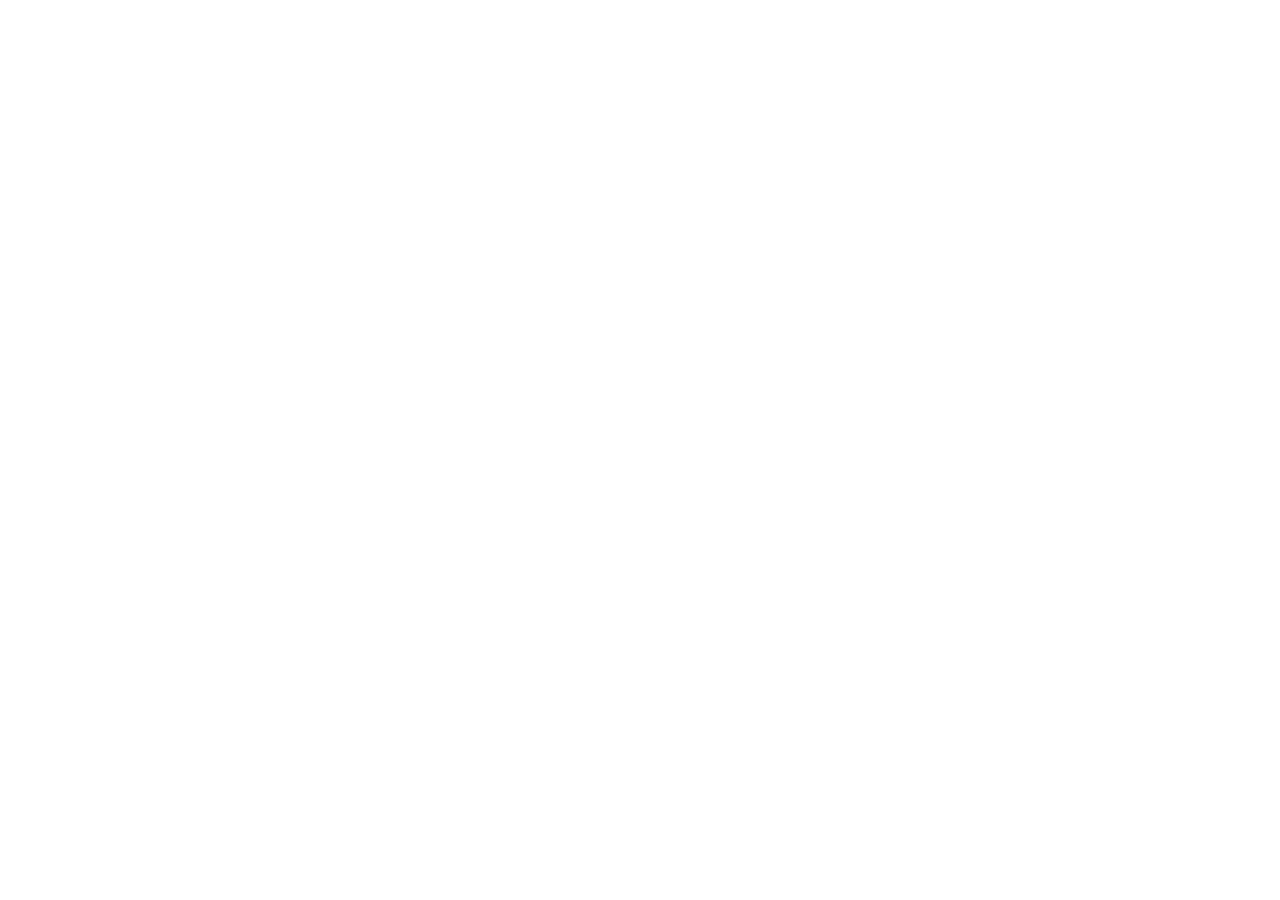
==== CSS/index.html @ 0d266697 "Added Govisit files" ====
<!DOCTYPE html>
<html lang="en">
<head>
    <meta charset="UTF-8">
    <meta name="viewport" content="width=device-width, initial-scale=1.0">
    <title>GO VISIT</title>
    <link rel="stylesheet" href="../CSS/materialize.css">
</head>
<body>
    <header class="go-video">
      <video src="GoVi"></video>
    </header>
    <main>

    </main>
</body>
</html>
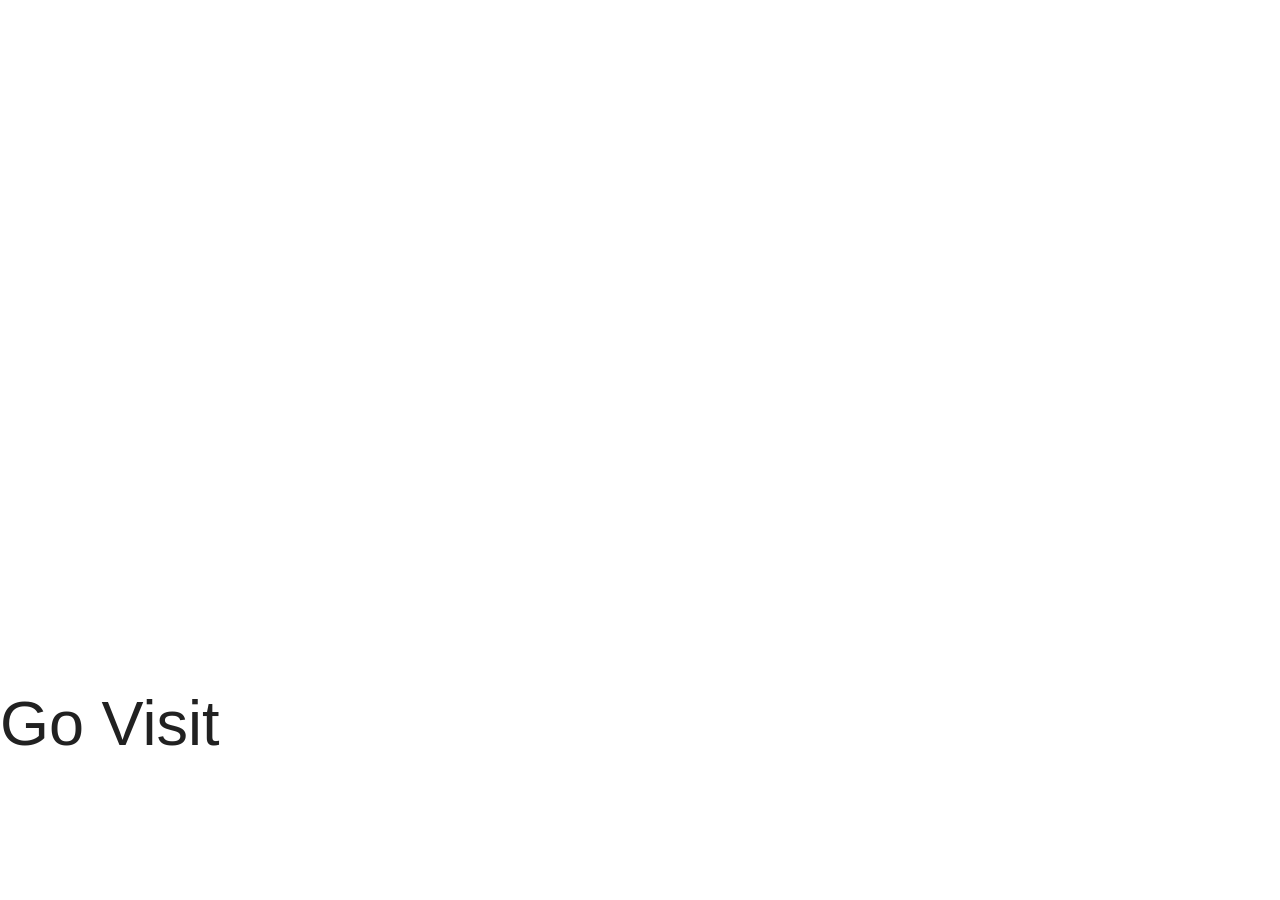
==== commit a71b06b5: "styled image" ====
--- a/CSS/index.html
+++ b/CSS/index.html
@@ -5,10 +5,12 @@
     <meta name="viewport" content="width=device-width, initial-scale=1.0">
     <title>GO VISIT</title>
     <link rel="stylesheet" href="../CSS/materialize.css">
+    <link rel="stylesheet" href="style.css">
 </head>
 <body>
     <header class="go-video">
-      <video src="GoVi"></video>
+      <video class="respon" src="../goVisit/img/7031082_Above_Aerial_1280x720.mp4" width="100%"></video>
+      <h1 class="goVisit head">Go Visit</h1>
     </header>
     <main>
 
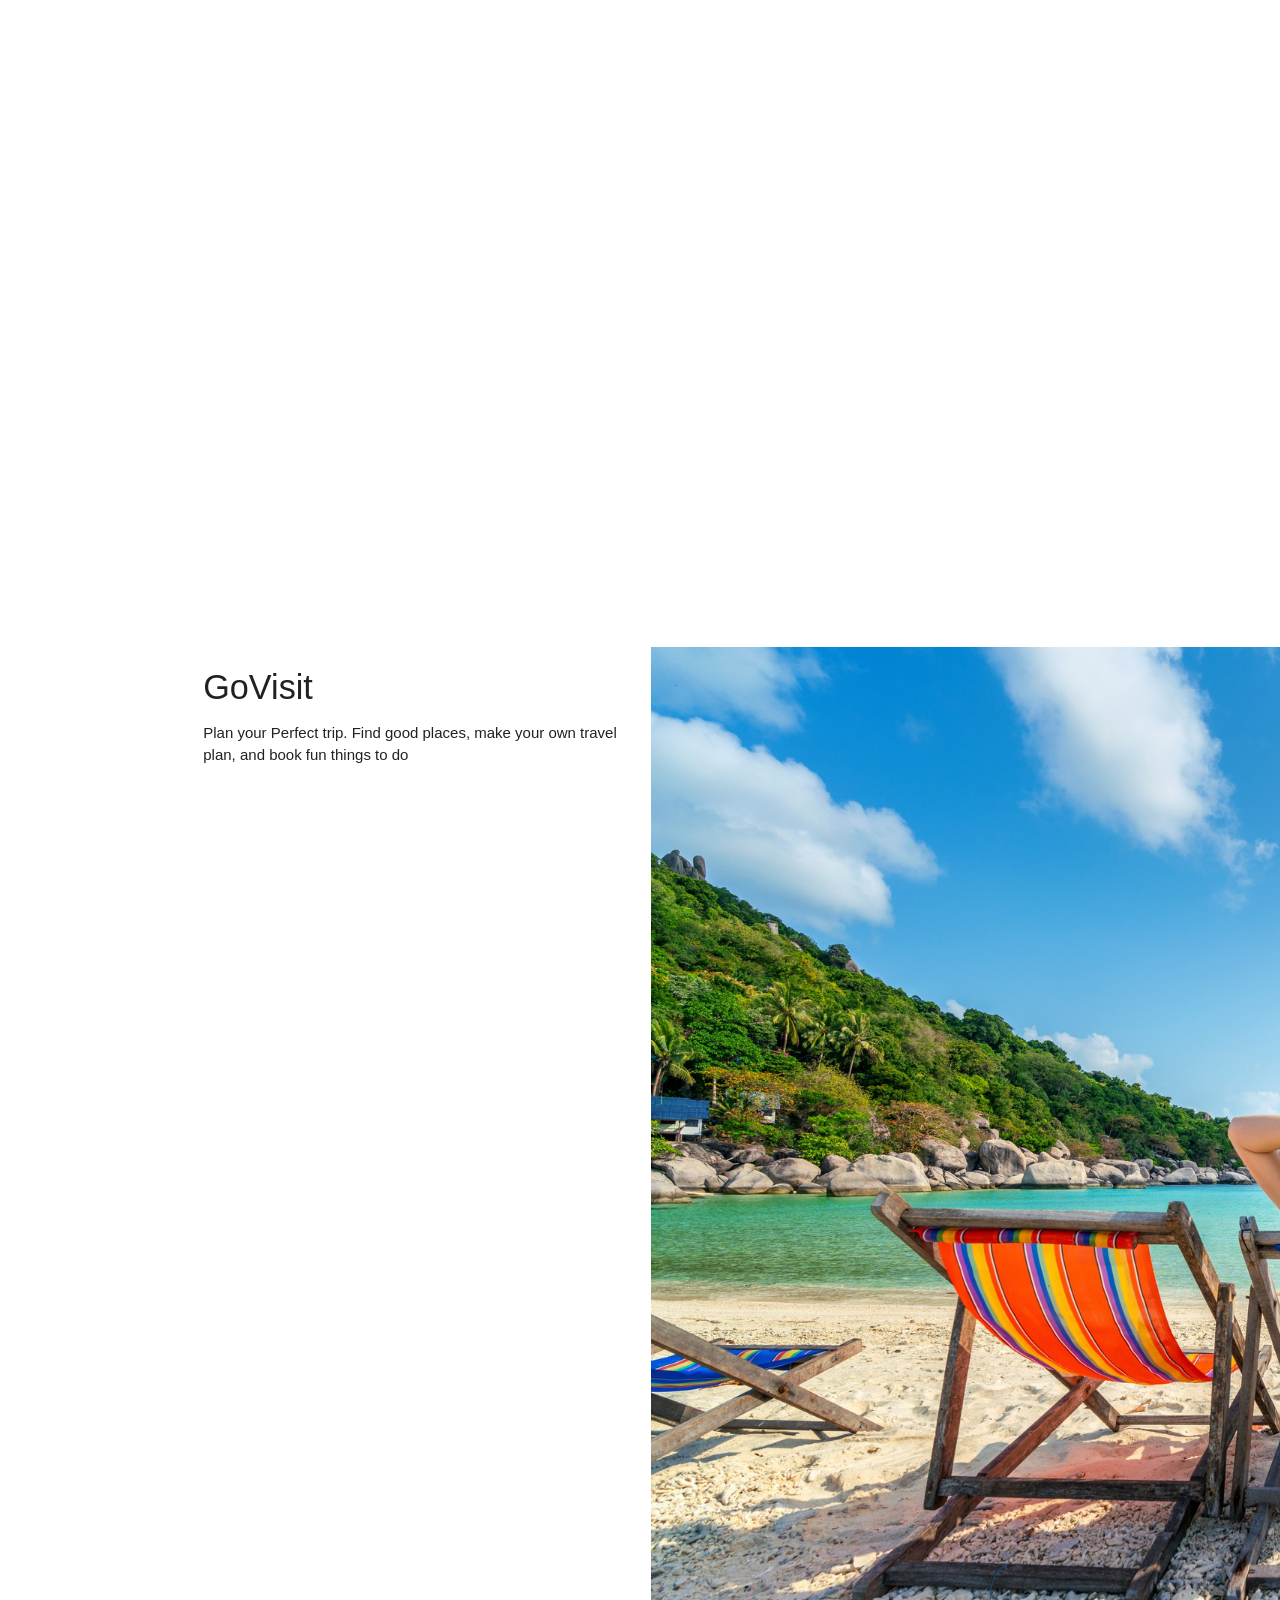
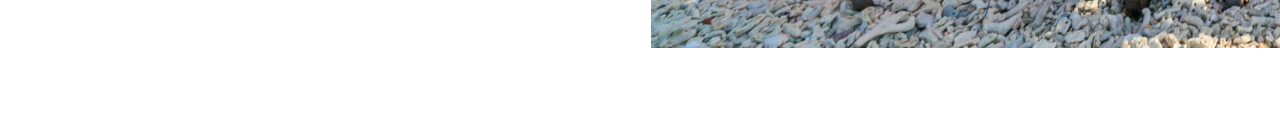
==== commit ec22418e: "Added image" ====
--- a/CSS/index.html
+++ b/CSS/index.html
@@ -8,12 +8,36 @@
     <link rel="stylesheet" href="style.css">
 </head>
 <body>
-    <header class="go-video">
-      <video class="respon" src="../goVisit/img/7031082_Above_Aerial_1280x720.mp4" width="100%"></video>
-      <h1 class="goVisit head">Go Visit</h1>
+    <header>
+        <video autoplay muted style="width: 100%;">
+            <source src="../goVisit/img/7031082_Above_Aerial_1280x720.mp4">
+         </video>
     </header>
-    <main>
+</body>
 
-    </main>
-</body>
+<div class="my-section white">
+    <div class="container">
+        <div class="row">
+            
+            <div class="col s12 m6">
+                <h4>GoVisit</h4>
+                <p>Plan your Perfect trip. Find good places, make your own travel plan, and book fun things to do</p>
+            </div>
+            <div class="col s12 m6">
+                <img src="../goVisit/img/vacation_1.jpg" alt="" >
+            </div>
+
+        </div>
+    </div>
+</div>
+<!-- 3.SECOUND SECTION -Destination -->
+<div class="my-section light-blue-bg">
+    <div class="container">
+        <div class="row">
+            <div class="col s12 m6">
+                <img src="" alt="">
+            </div>
+        </div>
+    </div>
+</div>
 </html>
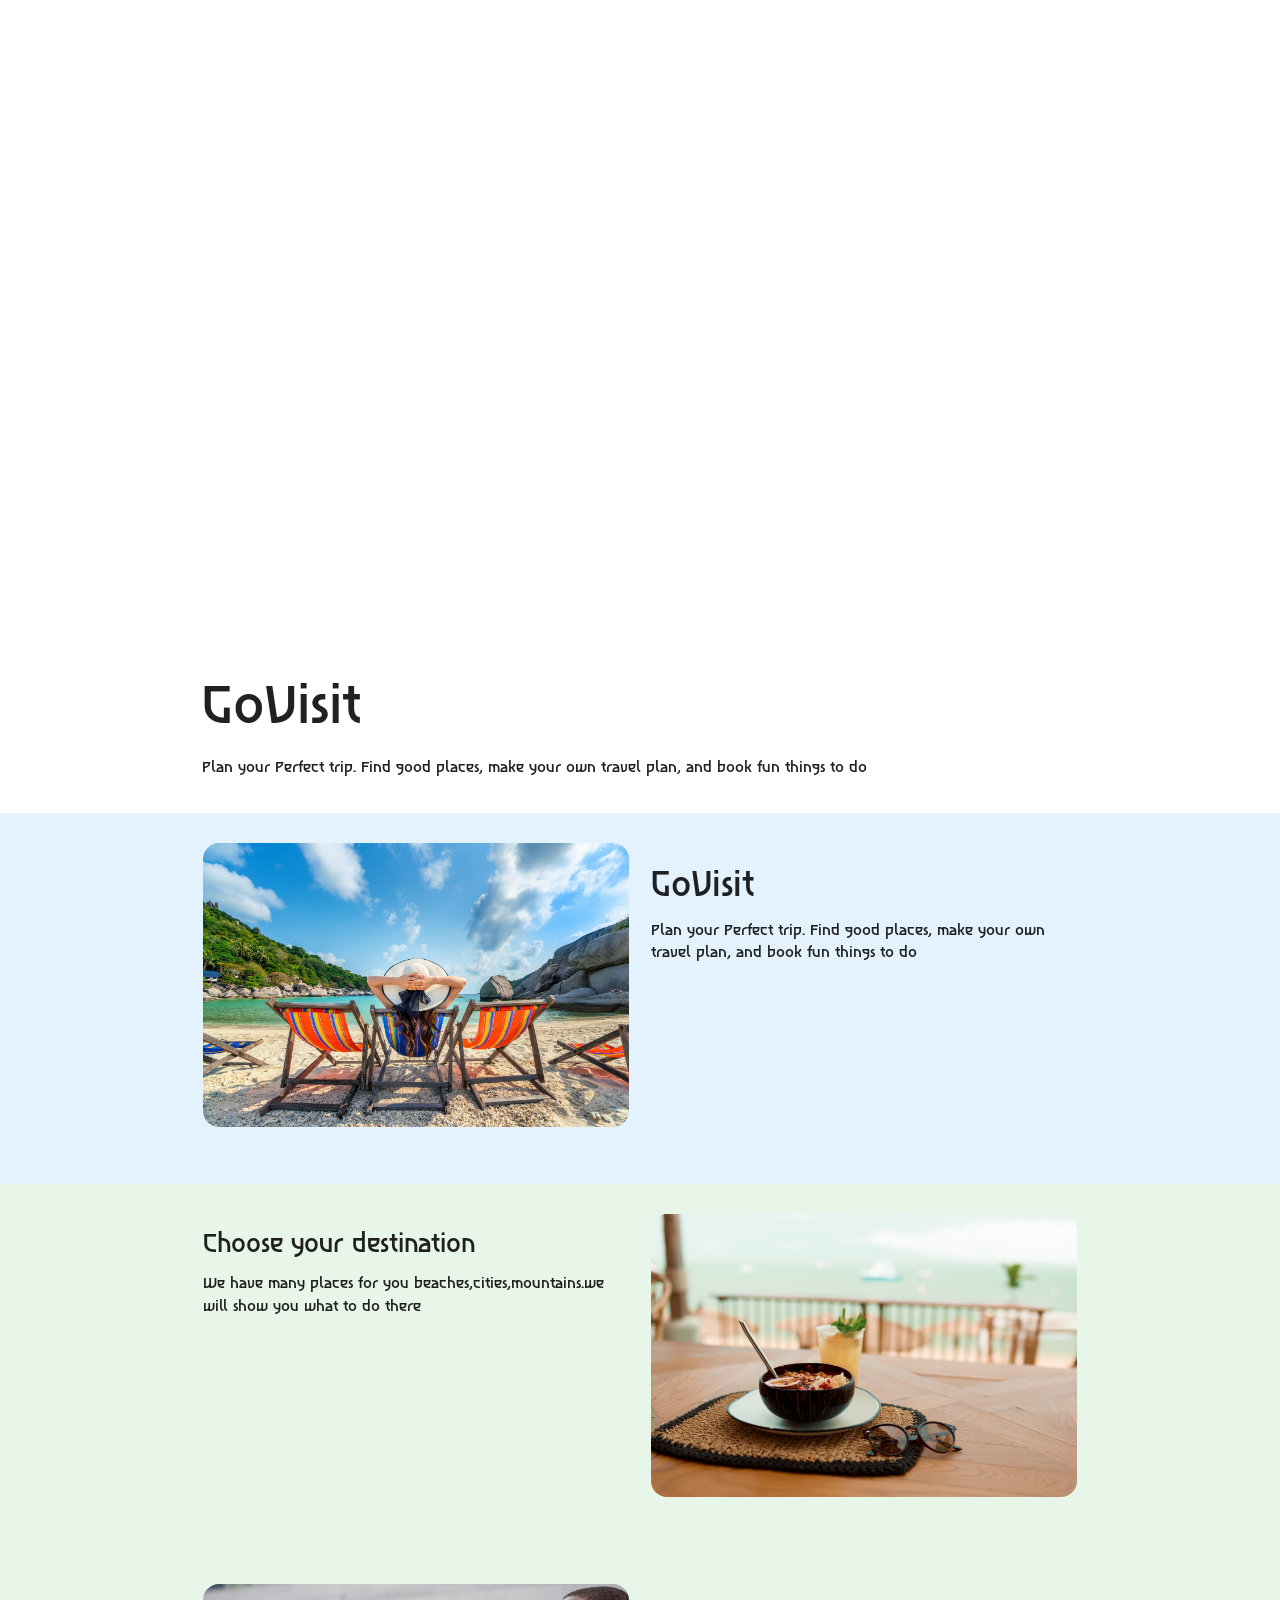
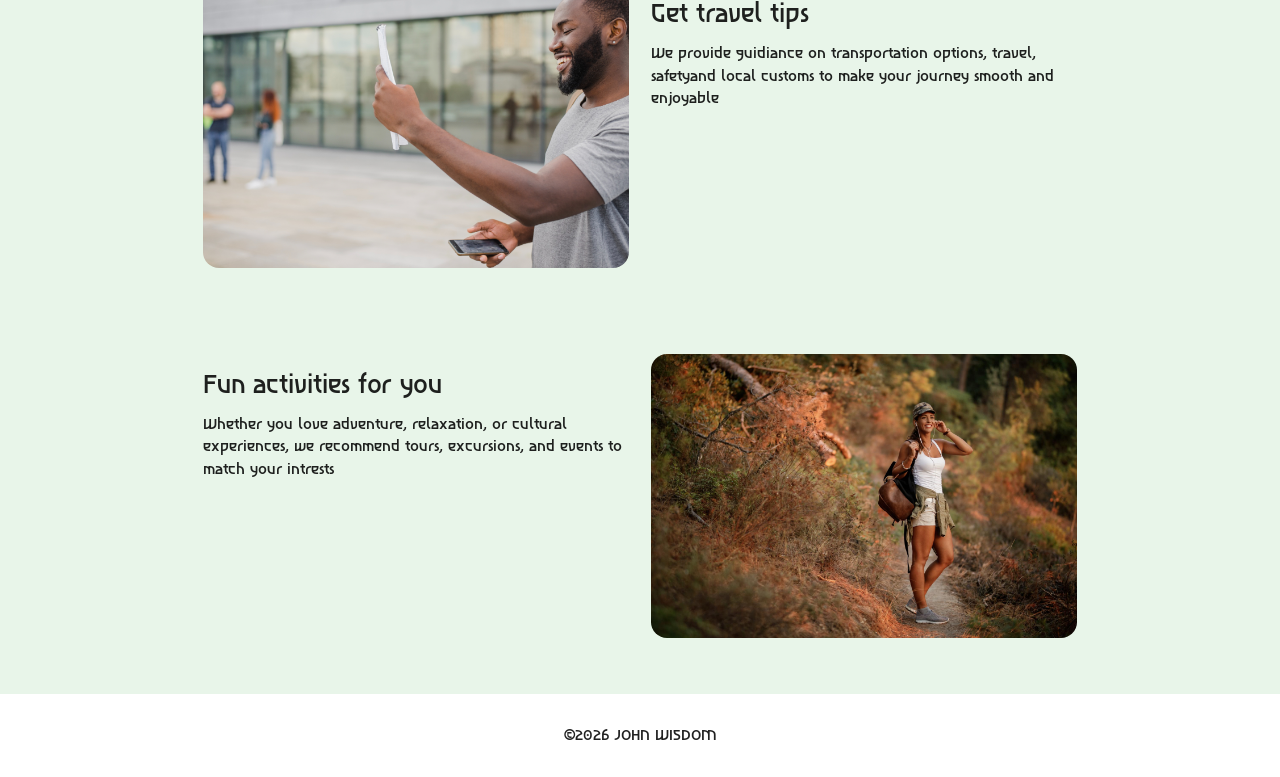
==== commit 7a748b55: "Changed Font" ====
--- a/CSS/index.html
+++ b/CSS/index.html
@@ -5,7 +5,8 @@
     <meta name="viewport" content="width=device-width, initial-scale=1.0">
     <title>GO VISIT</title>
     <link rel="stylesheet" href="../CSS/materialize.css">
-    <link rel="stylesheet" href="style.css">
+    <link rel="stylesheet" href="../goVisit/img/style.css">
+    
 </head>
 <body>
     <header>
@@ -13,31 +14,79 @@
             <source src="../goVisit/img/7031082_Above_Aerial_1280x720.mp4">
          </video>
     </header>
+    <main>
+        <section class="welcome-text container">
+            <h2>GoVisit</h2>
+            <p>Plan your Perfect trip. Find good places, make your own travel plan, and book fun things to do</p>
+        </section>
+        <section class="blue lighten-5">
+            <div class=" row container">
+                <div class="col s12 m6 l6">
+                    <img src="../goVisit/img/vacation_1.jpg" alt="" class="responsive-img">
+                    
+                </div>
+                <div class="col s12 m6 l6">
+                    <h4>GoVisit</h4>
+                    <p>Plan your Perfect trip. Find good places, make your own travel plan, and book fun things to do</p>
+                    
+                </div>
+            </div>
+        </section>
+        <section class="green lighten-5">
+            <div class="row container">
+                <div class="hide-on-small-and-down col s12 m6 l6">
+                    
+                    <h5>Choose your destination</h5>
+                    <p>We have many places for you beaches,cities,mountains.we will show you what to do there</p>
+                </div>
+                <div class="col s12 m6 l6">
+                    <img src="../goVisit/img/vacation_2.jpg" alt="" class="responsive-img">
+                    
+                </div>
+                <div class="hide-on-med-and-up col s12 m6 l6">
+                    
+                    <h5>Choose your destination</h5>
+                    <p>We have many places for you beaches,cities,mountains.we will show you what to do there</p>
+                </div>
+            </div>
+        </section>
+        <section class="green lighten-5">
+            <div class="row container">
+                <div class="col s12 m6 l6">
+                    <img src="../goVisit/img/vacation_3.jpg" alt="" class="responsive-img">
+                </div>
+                <div class="col s12 m6 l6">
+                     
+                    <h5>Get travel tips</h5>
+                    <p>We provide guidiance on transportation options, travel, safetyand local customs to make your journey smooth and enjoyable</p>
+                </div>
+            </div>
+        </section>
+        <section class="green lighten-5">
+            <div class="row container">
+                <div class=" hide-on-small-and-down col s12 m6 l6">
+                      
+                    <h5>Fun activities for you</h5>
+                    <p>Whether you love adventure, relaxation, or cultural experiences, we recommend tours, excursions, and events to match your intrests</p>
+                </div>
+                <div class="col s12 m6 l6">
+                    <img src="../goVisit/img/vacation_4.jpg" alt="">
+                    
+                </div>
+                <div class=" hide-on-med-and-up col s12 m6 l6">
+                      
+                    <h5>Fun activities for you</h5>
+                    <p>Whether you love adventure, relaxation, or cultural experiences, we recommend tours, excursions, and events to match your intrests</p>
+                </div>
+            </div>
+        </section>
+    </main>
+    <footer>
+        &copy;2026 JOHN WISDOM
+    </footer>
 </body>
 
-<div class="my-section white">
-    <div class="container">
-        <div class="row">
-            
-            <div class="col s12 m6">
-                <h4>GoVisit</h4>
-                <p>Plan your Perfect trip. Find good places, make your own travel plan, and book fun things to do</p>
-            </div>
-            <div class="col s12 m6">
-                <img src="../goVisit/img/vacation_1.jpg" alt="" >
-            </div>
 
-        </div>
-    </div>
-</div>
-<!-- 3.SECOUND SECTION -Destination -->
-<div class="my-section light-blue-bg">
-    <div class="container">
-        <div class="row">
-            <div class="col s12 m6">
-                <img src="" alt="">
-            </div>
-        </div>
-    </div>
-</div>
+           
+
 </html>
--- a/goVisit/img/style.css
+++ b/goVisit/img/style.css
@@ -0,0 +1,35 @@
+@font-face {
+    font-family: Asimovian;
+    src: url('../../Font/Asimovian-Regular.ttf');
+}
+body {
+    font-family: Asimovian;
+}
+header {
+    position: relative;
+    width: 100%;
+    height: 70vh;
+}
+video {
+    height: 100% !important;
+    width: 100%;
+    object-fit: fill;
+}
+
+img {
+    width: 100%;
+    border-radius: 16px;
+    
+}
+
+section {
+    padding: 30px 0px;
+}
+.welcome-text {
+    padding: 10px;
+    padding-bottom: 20px;
+} 
+footer {
+    text-align: center;
+    padding: 30px;
+}
